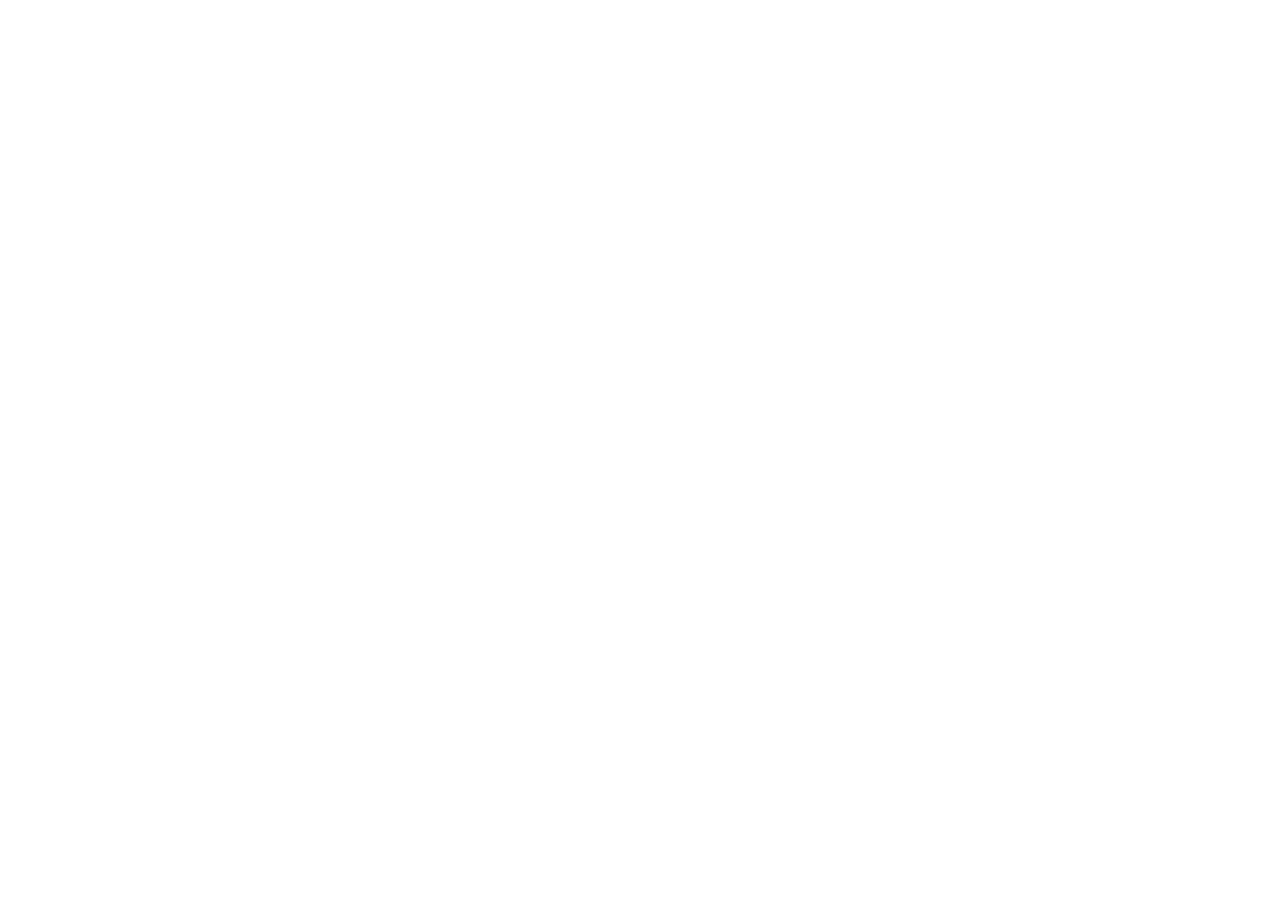
==== index.html @ 33f7c28f "Oops, missed stuff" ====
<!DOCTYPE html>
<html lang="en">
<head>
   <meta charset="UTF-8">
   <meta name="viewport" content="width=device-width, initial-scale=1.0">
   <title>Boll Deluxe</title>

   <link rel="stylesheet" href="reset.css">
   <link rel="stylesheet" href="main.css">
</head>
<body>
   
</body>
</html>
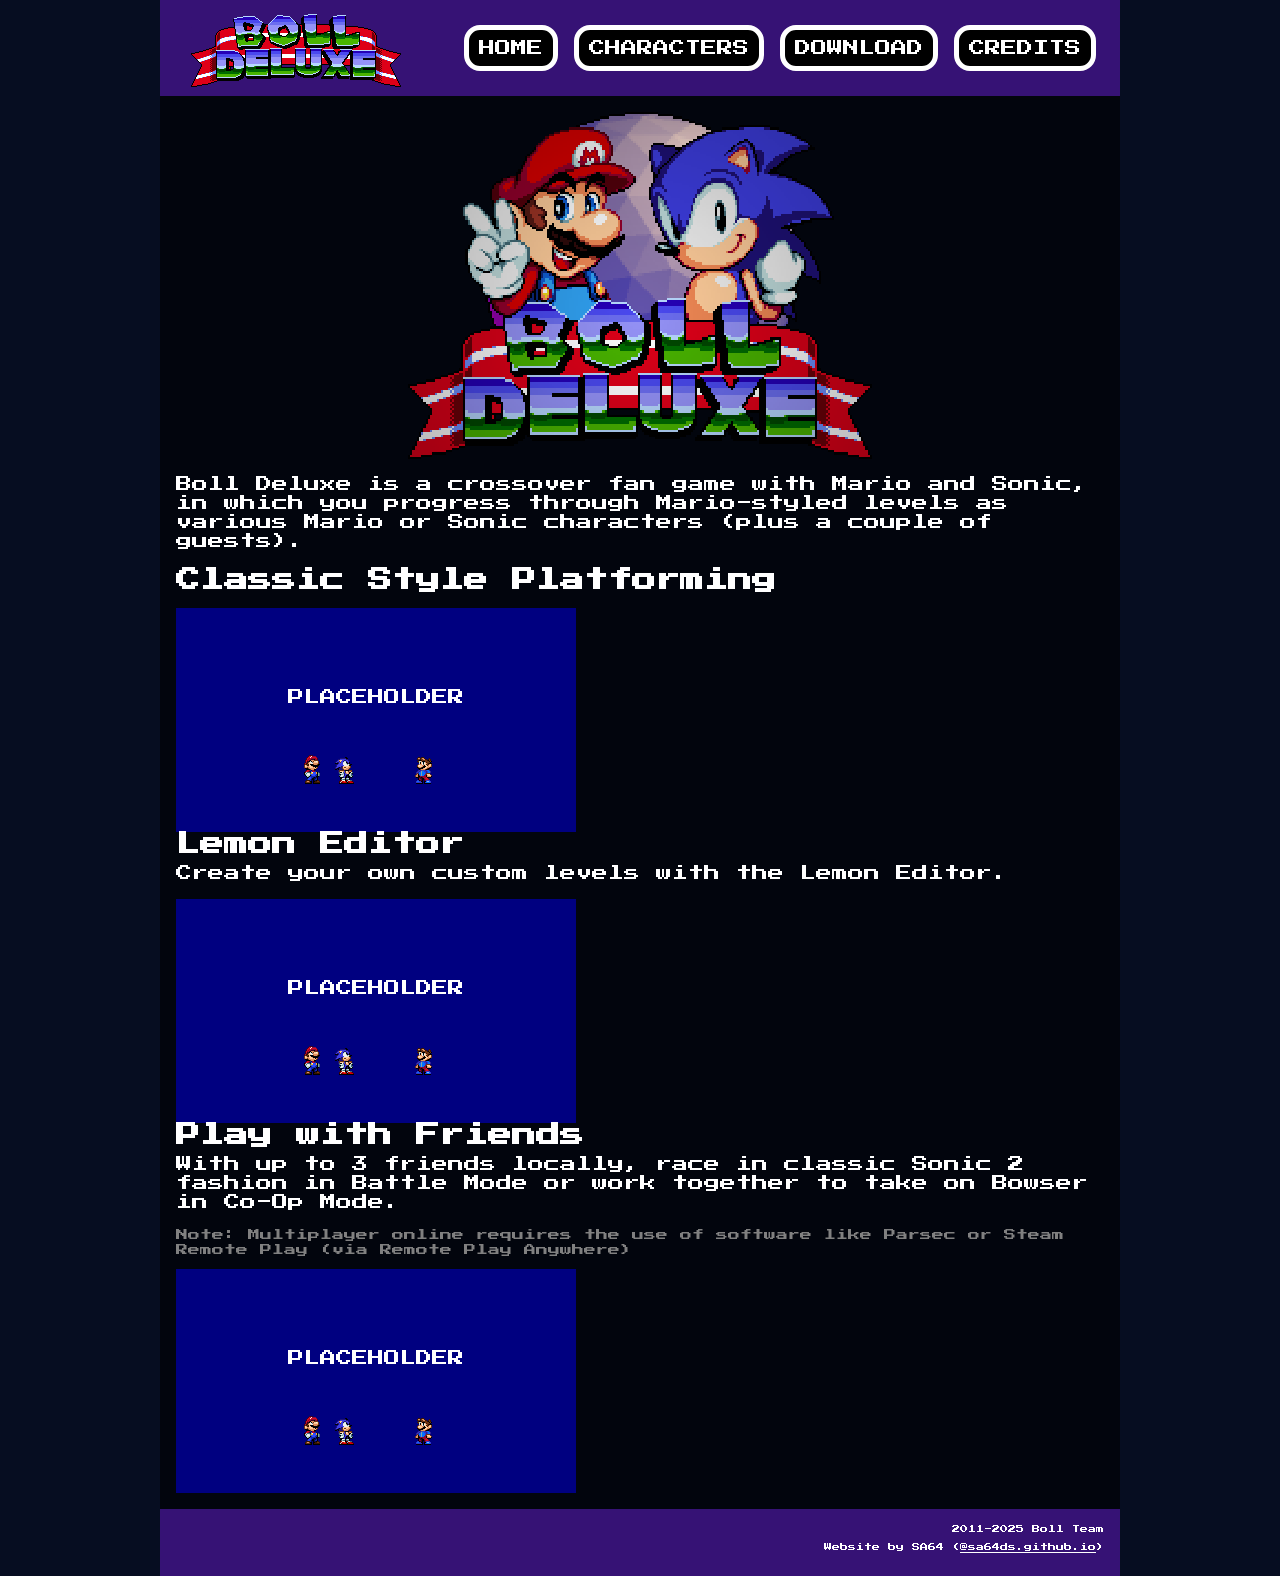
==== commit 58225d81: "Framework Pt. 1" ====
--- a/index.html
+++ b/index.html
@@ -7,8 +7,47 @@
 
    <link rel="stylesheet" href="reset.css">
    <link rel="stylesheet" href="main.css">
+
+   <link rel="icon" href="images/bdxicon.png" type="image/x-icon">
+
+   <link rel="preconnect" href="https://fonts.googleapis.com">
+   <link rel="preconnect" href="https://fonts.gstatic.com" crossorigin>
+   <link href="https://fonts.googleapis.com/css2?family=Press+Start+2P&display=swap" rel="stylesheet">
 </head>
+
 <body>
-   
+   <div class="wrapper">
+      <header>
+         <img src="images/bolldxlogotape.png" href="index.html">
+         <nav>
+            <ul>
+               <li><a href="index.html">Home</a></li>
+               <li><a href="characters.html">Characters</a></li>
+               <li><a href="download.html">Download</a></li>
+               <li><a href="credits.html">Credits</a>
+            </ul>
+         </nav>
+      </header>
+
+      <main>
+         <img class="mainLogo" src="images/bdxlogo.png">
+         <p>Boll Deluxe is a crossover fan game with Mario and Sonic, in which you progress through Mario-styled levels as various Mario or Sonic characters (plus a couple of guests).</p>
+         <h2>Classic Style Platforming</h2>
+         <p></p>
+         <img src="images/screenshots/placeholder.png">
+         <h2>Lemon Editor</h2>
+         <p>Create your own custom levels with the Lemon Editor.</p>
+         <img src="images/screenshots/placeholder.png">
+         <h2>Play with Friends</h2>
+         <p>With up to 3 friends locally, race in classic Sonic 2 fashion in Battle Mode or work together to take on Bowser in Co-Op Mode.</p>
+         <p class="note">Note: Multiplayer online requires the use of software like Parsec or Steam Remote Play (via Remote Play Anywhere)</p>
+         <img src="images/screenshots/placeholder.png">
+      </main>
+      <footer>
+         <p>2011-2025 Boll Team</p>
+         <p>Website by SA64 (<a href="https://bsky.app/profile/sa64ds.github.io">@sa64ds.github.io</a>)</p>
+      </footer>
+   </div>
+
 </body>
 </html>
--- a/main.css
+++ b/main.css
@@ -0,0 +1,280 @@
+body {
+   background-image: url(https://img.itch.zone/aW1nLzEwMTY1NTgxLnBuZw==/original/W%2BugZV.png);
+   background-color: #060d21;
+}
+
+.wrapper {
+   font-family: "Press Start 2P", system-ui;
+   font-weight: 400;
+   font-style: normal;
+   background-color: rgba(0, 0, 0, 0.6);
+   color: white;
+   margin: auto;
+   max-width: 960px;
+}
+
+main {
+   padding: 1rem;
+}
+
+img {
+   image-rendering: pixelated;
+}
+
+header {
+   background-color: #361275;
+   display: flex;
+   justify-content: space-between;
+   align-items: center;
+   padding: .5rem 1rem;
+}
+
+nav ul {
+   list-style-type: none;
+   display: flex;
+   flex-wrap: wrap;
+}
+
+nav a {
+   padding: 1rem 2rem;
+   text-transform: uppercase;
+   display: block;
+   color: white;
+   padding: 10px;
+   margin: 8px;
+   border: 5px white solid;
+   border-radius: 1rem;
+   background-color: black;
+   text-decoration: none;
+}
+
+nav a:hover {
+   background-color: white;
+   color: black;
+}
+
+.mainLogo {
+   width: 50%;
+   display: block;
+   margin: 0 auto;
+   padding-bottom: 1rem;
+}
+
+p {
+   line-height: 1.2;
+}
+
+.note {
+   color: gray;
+   font-size: 75%;
+}
+
+h1 {
+   font-size: 200%;
+   text-align: center;
+   margin-bottom: 1rem;
+}
+
+header h1 {
+   margin: 0;
+}
+
+h2 {
+   font-size: 150%;
+   margin-bottom: .5rem;
+}
+
+.unfinished {
+   color: grey;
+}
+
+footer {
+   background-color: #361275;
+   font-size: 50%;
+   text-align: right;
+   clear: both;
+   padding: 1rem;
+}
+footer a {color: white;}
+
+.character, .secretcharacter {
+   display: grid;
+   grid-template-columns: 1fr 2fr;
+   grid-template-rows: 3fr 1fr;
+   grid-gap: 1rem;
+   margin-bottom: 1rem;
+}
+
+.history {
+   font-size: 75%;
+   grid-column: 2/3;
+   display: flex;
+   justify-content: space-around;
+   text-align: center;
+}
+
+.character ul,.secretcharacter ul {
+   font-size: 75%;
+   grid-column: 2/3;
+   display: flex;
+   justify-content: space-around;
+   text-align: center;
+}
+
+.character li,.secretcharacter li {
+   list-style-type: none;
+}
+
+.character img,.secretcharacter img {
+   width: 65%;
+   background-color: black;
+   padding: 10px;
+   border: 5px white solid;
+   border-radius: 1rem;
+   margin: auto;
+   grid-row: 1/3;
+}
+
+.character p,.secretcharacter p {
+   text-align: center;
+}
+
+.drawer {
+   border: white 4px solid;
+   margin-bottom: 1rem;
+   padding: 4px;
+}
+
+.drawer h3 {
+   font-size: 110%;
+   display: block;
+   padding: 1rem;
+}
+.inner {display: none}
+
+.download {
+   display: grid;
+   grid-template-columns: 1fr 2fr;
+   grid-template-rows: 1fr 0.25fr;
+   margin-bottom: 1rem;
+}
+
+.download img {
+   width: 80%;
+   background-color: black;
+   padding: 10px;
+   border: 5px white solid;
+   border-radius: 1rem;
+   margin: auto;
+   grid-row: 1/4;
+   image-rendering: initial;
+}
+
+.download p {
+   padding: 1rem;
+}
+
+.download a {
+   grid-column: 2;
+   display: block;
+   color: white;
+   background-color: black;
+   border: 5px white solid;
+   margin: 1rem;
+   padding: 1rem;
+   text-align: center;
+   border-radius: 1rem;
+   text-decoration: none;
+}
+
+.download a:hover {
+   background-color: green;
+}
+
+
+@media only screen and (max-width: 899px) {
+   .wrapper {
+      width: 100%;
+   }
+
+   header {
+      flex-direction: column;
+   }
+
+   header h1 {
+      padding-bottom: 1rem;
+   }
+}
+
+@media only screen and (max-width: 480px) {
+   .wrapper {
+      font-size: 125%;
+   }
+   
+   header img {
+      padding: 1rem;
+      width: 100%;
+   }
+
+   nav ul {
+      flex-direction: column;
+      text-align: center;
+   }
+
+   nav a {
+      padding: 1rem;
+      margin: 0;
+   }
+
+   .mainLogo {
+      width: 100%;
+   }
+
+   p {
+      text-align: center;
+   }
+   
+   h2 {
+      text-align: center;
+   }
+   
+   .character {
+      grid-template-columns: 1fr;
+      grid-template-rows: 1fr .5fr 0.5fr;
+   }
+
+   .secretcharacter {
+      grid-template-columns: 1fr;
+      grid-template-rows: 1fr .5fr;
+   }
+
+   .character img,.secretcharacter img {
+      grid-row: 1;
+      grid-column: 1;
+      width: 300px;
+   }
+
+   .character p,.secretcharacter p {
+      grid-row: 2;
+      grid-column: 1;
+      text-align: center;
+   }
+   
+   .character ul,.secretcharacter ul {
+      grid-row: 3;
+      grid-column: 1;
+      flex-direction: column;
+   }
+
+   .download {
+      grid-template-columns: 1fr;
+   }
+
+   .download p {
+      grid-column: 1;
+   }
+
+   .download a {
+      grid-column: 1;
+   }
+}
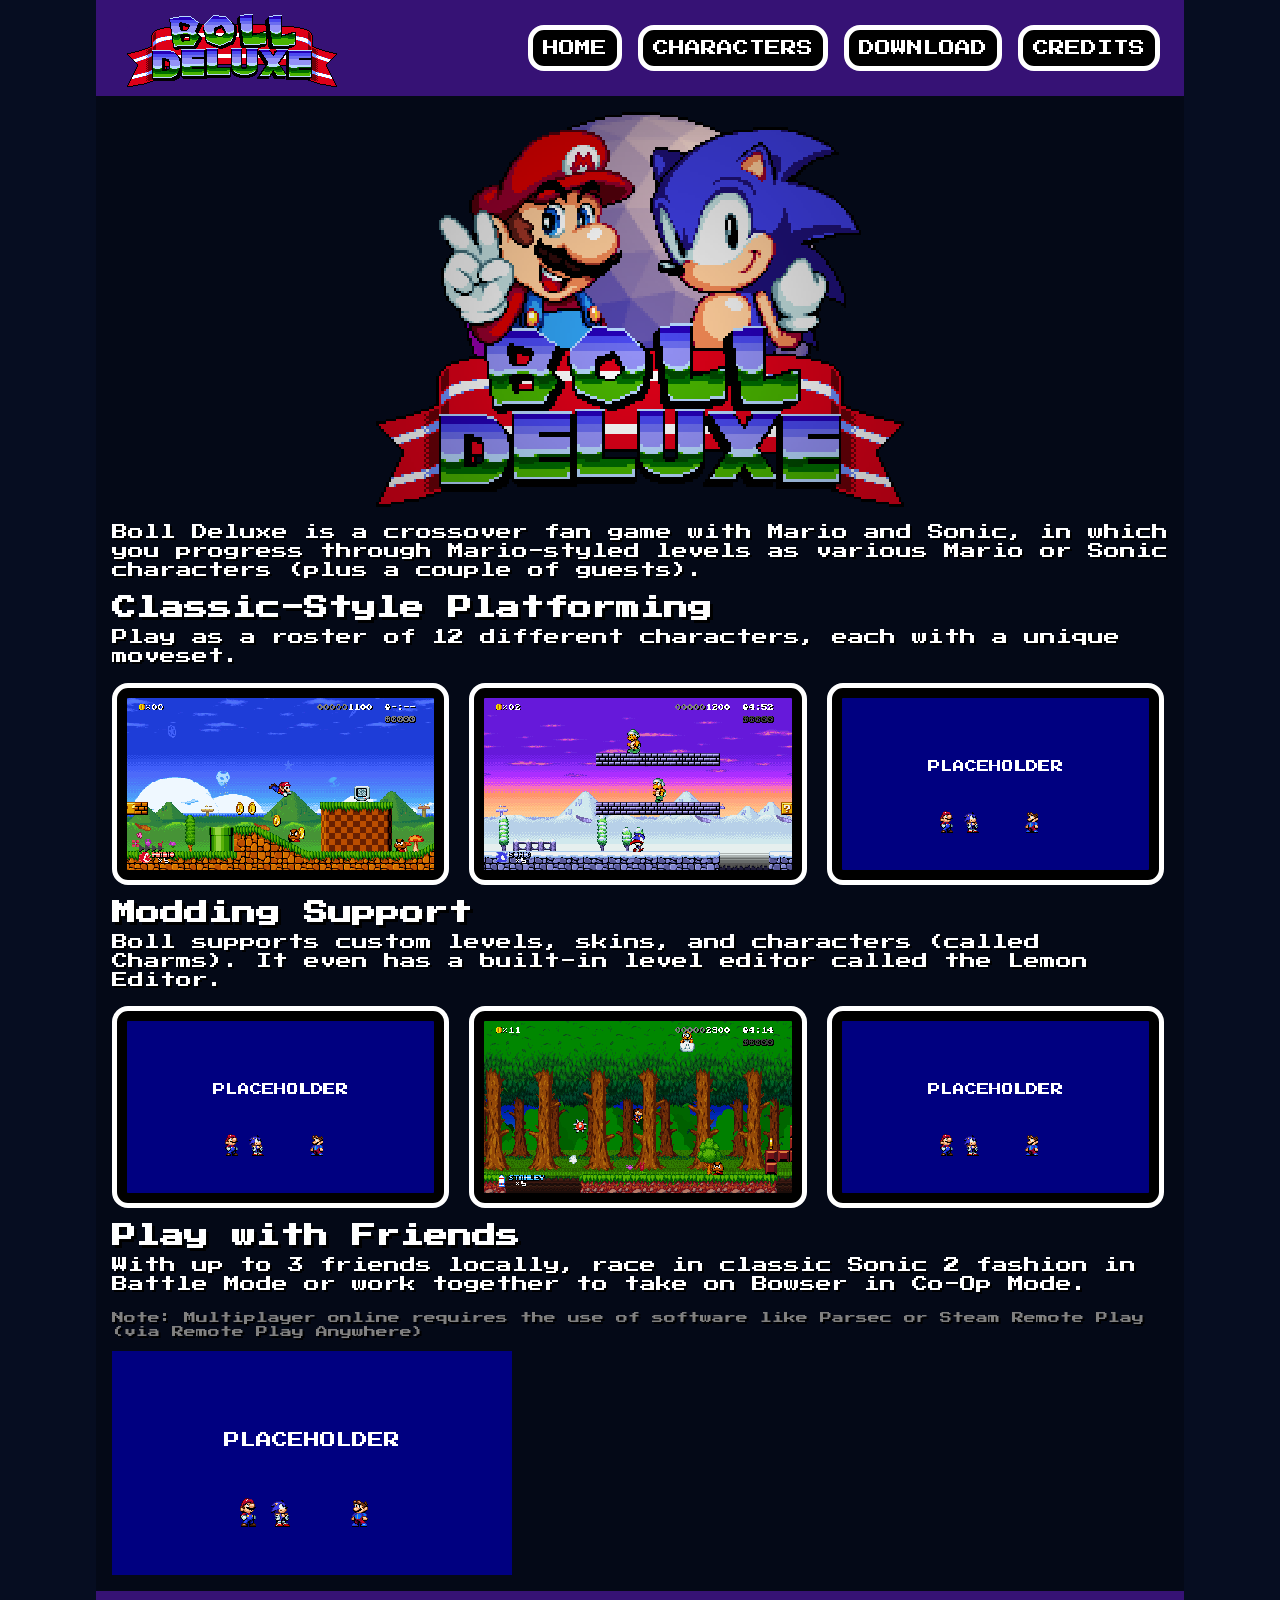
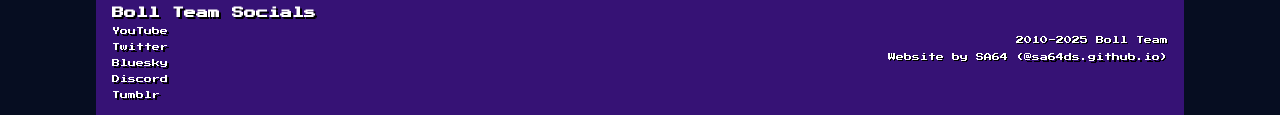
==== commit 1af6b425: "Framework Pt.2" ====
--- a/index.html
+++ b/index.html
@@ -21,9 +21,9 @@
          <img src="images/bolldxlogotape.png" href="index.html">
          <nav>
             <ul>
-               <li><a href="index.html">Home</a></li>
-               <li><a href="characters.html">Characters</a></li>
-               <li><a href="download.html">Download</a></li>
+               <li><a href="index.html">Home</a>
+               <li><a href="characters.html">Characters</a>
+               <li><a href="download.html">Download</a>
                <li><a href="credits.html">Credits</a>
             </ul>
          </nav>
@@ -32,20 +32,40 @@
       <main>
          <img class="mainLogo" src="images/bdxlogo.png">
          <p>Boll Deluxe is a crossover fan game with Mario and Sonic, in which you progress through Mario-styled levels as various Mario or Sonic characters (plus a couple of guests).</p>
-         <h2>Classic Style Platforming</h2>
-         <p></p>
+         <h2>Classic-Style Platforming</h2>
+         <p>Play as a roster of 12 different characters, each with a unique moveset.</p>
+         <div class="threescreenshots">
+            <img src="images/screenshots/platforming1.png">
+            <img src="images/screenshots/platforming2.png">
+            <img src="images/screenshots/placeholder.png">
+         </div>
+         <h2>Modding Support</h2>
+         <p>Boll supports custom levels, skins, and characters (called Charms). It even has a built-in level editor called the Lemon Editor.</p>
+         <div class="threescreenshots">
          <img src="images/screenshots/placeholder.png">
-         <h2>Lemon Editor</h2>
-         <p>Create your own custom levels with the Lemon Editor.</p>
+         <img src="images/screenshots/modding2.png">
          <img src="images/screenshots/placeholder.png">
+         </div>
          <h2>Play with Friends</h2>
          <p>With up to 3 friends locally, race in classic Sonic 2 fashion in Battle Mode or work together to take on Bowser in Co-Op Mode.</p>
          <p class="note">Note: Multiplayer online requires the use of software like Parsec or Steam Remote Play (via Remote Play Anywhere)</p>
-         <img src="images/screenshots/placeholder.png">
+         <img src="images/screenshots/placeholder.png" class="onescreenshot">
       </main>
       <footer>
-         <p>2011-2025 Boll Team</p>
-         <p>Website by SA64 (<a href="https://bsky.app/profile/sa64ds.github.io">@sa64ds.github.io</a>)</p>
+         <div class="footerLeft">
+            <h2>Boll Team Socials</h2>
+            <ul>
+               <li><a href="https://www.youtube.com/@bolldeluxe">YouTube</a>
+               <li><a href="https://twitter.com/boll_deluxe">Twitter</a>
+               <li><a href="https://bsky.app/profile/bolldeluxe.bsky.social">Bluesky</a>
+               <li><a href="https://discord.gg/DfZYkFTa6T">Discord</a>
+               <li><a href="https://www.tumblr.com/bolldeluxe">Tumblr</a>
+            </ul>
+         </div>
+         <div class="footerRight">
+            <p>2010-2025 Boll Team</p>
+            <p>Website by SA64 (<a href="https://bsky.app/profile/sa64ds.github.io">@sa64ds.github.io</a>)</p>
+         </div>
       </footer>
    </div>
 
--- a/main.css
+++ b/main.css
@@ -7,10 +7,10 @@
    font-family: "Press Start 2P", system-ui;
    font-weight: 400;
    font-style: normal;
-   background-color: rgba(0, 0, 0, 0.6);
+   background-color: rgba(0, 0, 0, 0.3);
    color: white;
    margin: auto;
-   max-width: 960px;
+   max-width: 85%;
 }
 
 main {
@@ -19,6 +19,21 @@
 
 img {
    image-rendering: pixelated;
+}
+
+.threescreenshots {
+   display: grid;
+   grid-template-columns: 1fr 1fr 1fr;
+   max-width: 100%;
+   margin-bottom: 1rem;
+   grid-gap: 1rem;
+}
+.threescreenshots img {
+   max-width: 90%;
+   background-color: black;
+   padding: 10px;
+   border: 5px white solid;
+   border-radius: 1rem;
 }
 
 header {
@@ -47,10 +62,8 @@
    background-color: black;
    text-decoration: none;
 }
-
 nav a:hover {
-   background-color: white;
-   color: black;
+   background-color: green;
 }
 
 .mainLogo {
@@ -62,6 +75,7 @@
 
 p {
    line-height: 1.2;
+   text-shadow: 2px 2px black;
 }
 
 .note {
@@ -73,6 +87,7 @@
    font-size: 200%;
    text-align: center;
    margin-bottom: 1rem;
+   text-shadow: 4px 4px black;
 }
 
 header h1 {
@@ -82,6 +97,11 @@
 h2 {
    font-size: 150%;
    margin-bottom: .5rem;
+   text-shadow: 3px 3px black;
+}
+
+a {
+   text-shadow: 2px 2px black;
 }
 
 .unfinished {
@@ -91,11 +111,44 @@
 footer {
    background-color: #361275;
    font-size: 50%;
+   clear: both;
+   padding: 1rem;
+   display: grid;
+   grid-template-columns: 1fr 1fr;
+}
+
+.footerLeft {
+   grid-column: 1;
+   margin: auto 0;
+}
+
+.footerLeft h2 {text-shadow: 2px 2px black;}
+
+.footerLeft li {
+   list-style-type: none;
+   padding-bottom: 1em;
+   text-shadow: 1px 1px black;
+}
+
+.footerLeft li:last-of-type {
+   padding-bottom: 0;
+}
+
+.footerRight {
    text-align: right;
-   clear: both;
-   padding: 1rem;
-}
-footer a {color: white;}
+   margin: auto 0;
+   grid-column: 2;
+}
+
+.footerRight p {
+   text-shadow: 1px 1px black;
+}
+
+footer a {
+   color: white;
+   text-decoration: none;
+}
+footer a:hover {color: green;}
 
 .character, .secretcharacter {
    display: grid;
@@ -108,17 +161,15 @@
 .history {
    font-size: 75%;
    grid-column: 2/3;
-   display: flex;
-   justify-content: space-around;
    text-align: center;
 }
 
 .character ul,.secretcharacter ul {
    font-size: 75%;
    grid-column: 2/3;
-   display: flex;
-   justify-content: space-around;
-   text-align: center;
+   text-align: center;
+   display: grid;
+   grid-template-columns: 1fr 1fr 1fr;
 }
 
 .character li,.secretcharacter li {
@@ -237,6 +288,10 @@
    h2 {
       text-align: center;
    }
+
+   .threescreenshots {
+      grid-template-columns: 1fr;
+   }
    
    .character {
       grid-template-columns: 1fr;
@@ -263,7 +318,7 @@
    .character ul,.secretcharacter ul {
       grid-row: 3;
       grid-column: 1;
-      flex-direction: column;
+      grid-template-columns: 1fr;
    }
 
    .download {
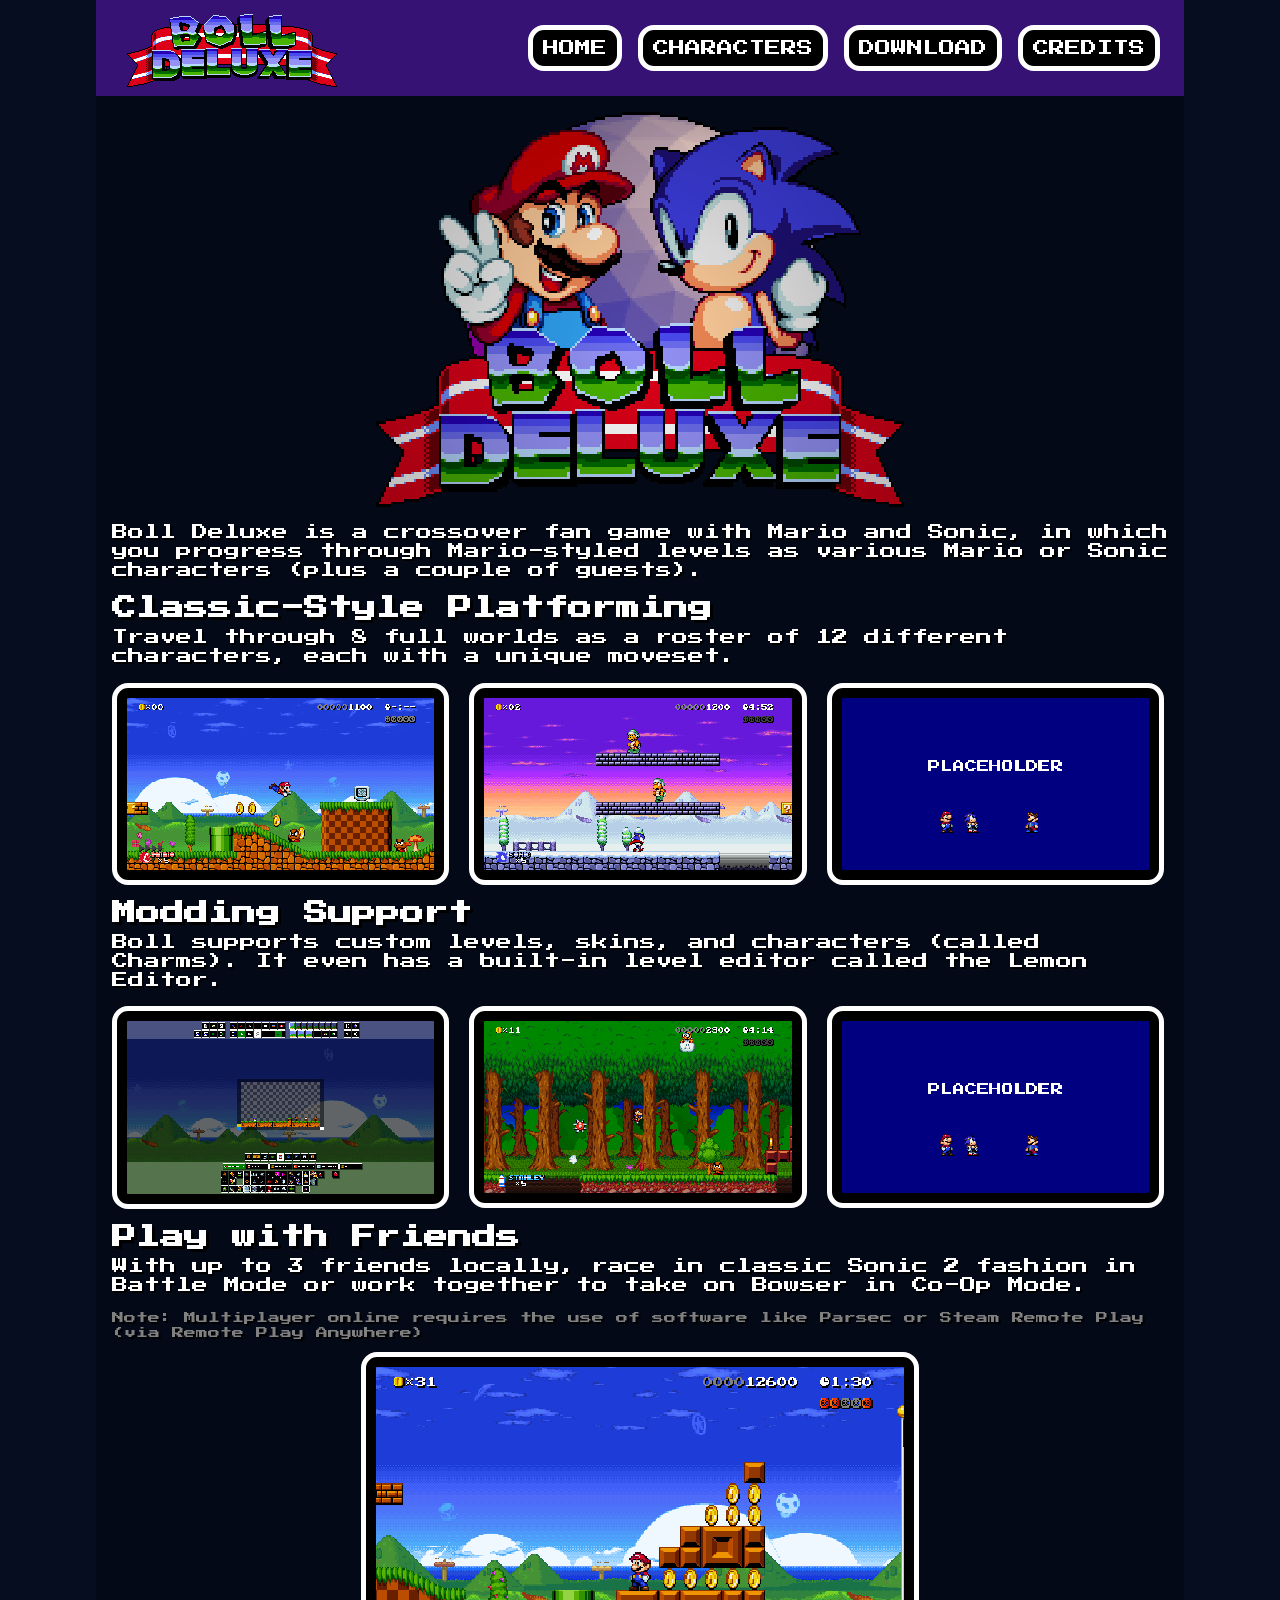
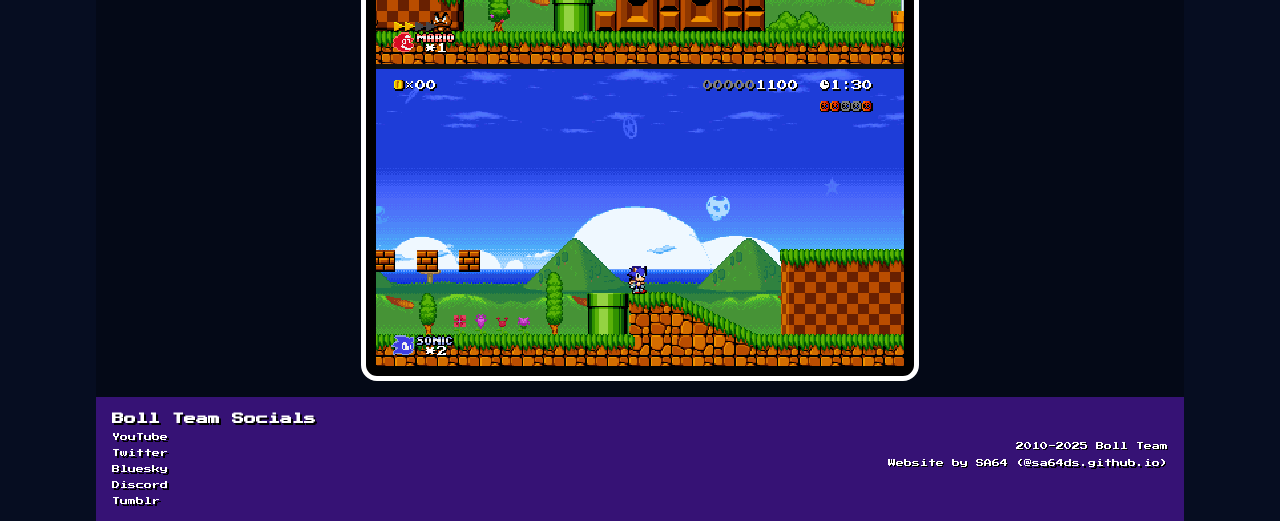
==== commit 80b068d6: "Framework Final" ====
--- a/index.html
+++ b/index.html
@@ -33,23 +33,23 @@
          <img class="mainLogo" src="images/bdxlogo.png">
          <p>Boll Deluxe is a crossover fan game with Mario and Sonic, in which you progress through Mario-styled levels as various Mario or Sonic characters (plus a couple of guests).</p>
          <h2>Classic-Style Platforming</h2>
-         <p>Play as a roster of 12 different characters, each with a unique moveset.</p>
+         <p>Travel through 8 full worlds as a roster of 12 different characters, each with a unique moveset.</p>
          <div class="threescreenshots">
             <img src="images/screenshots/platforming1.png">
             <img src="images/screenshots/platforming2.png">
-            <img src="images/screenshots/placeholder.png">
+            <img src="images/screenshots/platforming3.png">
          </div>
          <h2>Modding Support</h2>
          <p>Boll supports custom levels, skins, and characters (called Charms). It even has a built-in level editor called the Lemon Editor.</p>
          <div class="threescreenshots">
-         <img src="images/screenshots/placeholder.png">
+         <img src="images/screenshots/modding1.png">
          <img src="images/screenshots/modding2.png">
-         <img src="images/screenshots/placeholder.png">
+         <img src="images/screenshots/modding3.png">
          </div>
          <h2>Play with Friends</h2>
          <p>With up to 3 friends locally, race in classic Sonic 2 fashion in Battle Mode or work together to take on Bowser in Co-Op Mode.</p>
          <p class="note">Note: Multiplayer online requires the use of software like Parsec or Steam Remote Play (via Remote Play Anywhere)</p>
-         <img src="images/screenshots/placeholder.png" class="onescreenshot">
+         <img src="images/screenshots/multiplayer.png" class="onescreenshot">
       </main>
       <footer>
          <div class="footerLeft">
--- a/main.css
+++ b/main.css
@@ -1,6 +1,7 @@
 body {
    background-image: url(https://img.itch.zone/aW1nLzEwMTY1NTgxLnBuZw==/original/W%2BugZV.png);
    background-color: #060d21;
+   background-position-x: center;
 }
 
 .wrapper {
@@ -10,7 +11,7 @@
    background-color: rgba(0, 0, 0, 0.3);
    color: white;
    margin: auto;
-   max-width: 85%;
+   width: 85%;
 }
 
 main {
@@ -19,6 +20,16 @@
 
 img {
    image-rendering: pixelated;
+}
+
+.onescreenshot {
+   max-width: 50%;
+   background-color: black;
+   padding: 10px;
+   border: 5px white solid;
+   border-radius: 1rem;
+   display: block;
+   margin: auto;
 }
 
 .threescreenshots {
@@ -168,12 +179,14 @@
    font-size: 75%;
    grid-column: 2/3;
    text-align: center;
-   display: grid;
-   grid-template-columns: 1fr 1fr 1fr;
+   display: flex;
+   flex-direction: row;
+   justify-content: space-around;
 }
 
 .character li,.secretcharacter li {
    list-style-type: none;
+   padding: 1rem;
 }
 
 .character img,.secretcharacter img {
@@ -195,7 +208,6 @@
    margin-bottom: 1rem;
    padding: 4px;
 }
-
 .drawer h3 {
    font-size: 110%;
    display: block;
@@ -255,6 +267,33 @@
    header h1 {
       padding-bottom: 1rem;
    }
+
+   .character {
+      grid-template-columns: 1fr;
+      grid-template-rows: 1fr 0.25fr 0.25fr;
+   }
+
+   .secretcharacter {
+      grid-template-columns: 1fr;
+      grid-template-rows: 1fr .5fr;
+   }
+
+   .character img,.secretcharacter img {
+      grid-row: 1;
+      grid-column: 1;
+      width: 200px;
+   }
+
+   .character p,.secretcharacter p {
+      grid-row: 2;
+      grid-column: 1;
+      text-align: center;
+   }
+   
+   .character ul,.secretcharacter ul {
+      grid-row: 3;
+      grid-column: 1;
+   }
 }
 
 @media only screen and (max-width: 480px) {
@@ -304,8 +343,6 @@
    }
 
    .character img,.secretcharacter img {
-      grid-row: 1;
-      grid-column: 1;
       width: 300px;
    }
 
@@ -318,7 +355,7 @@
    .character ul,.secretcharacter ul {
       grid-row: 3;
       grid-column: 1;
-      grid-template-columns: 1fr;
+      flex-direction: column;
    }
 
    .download {
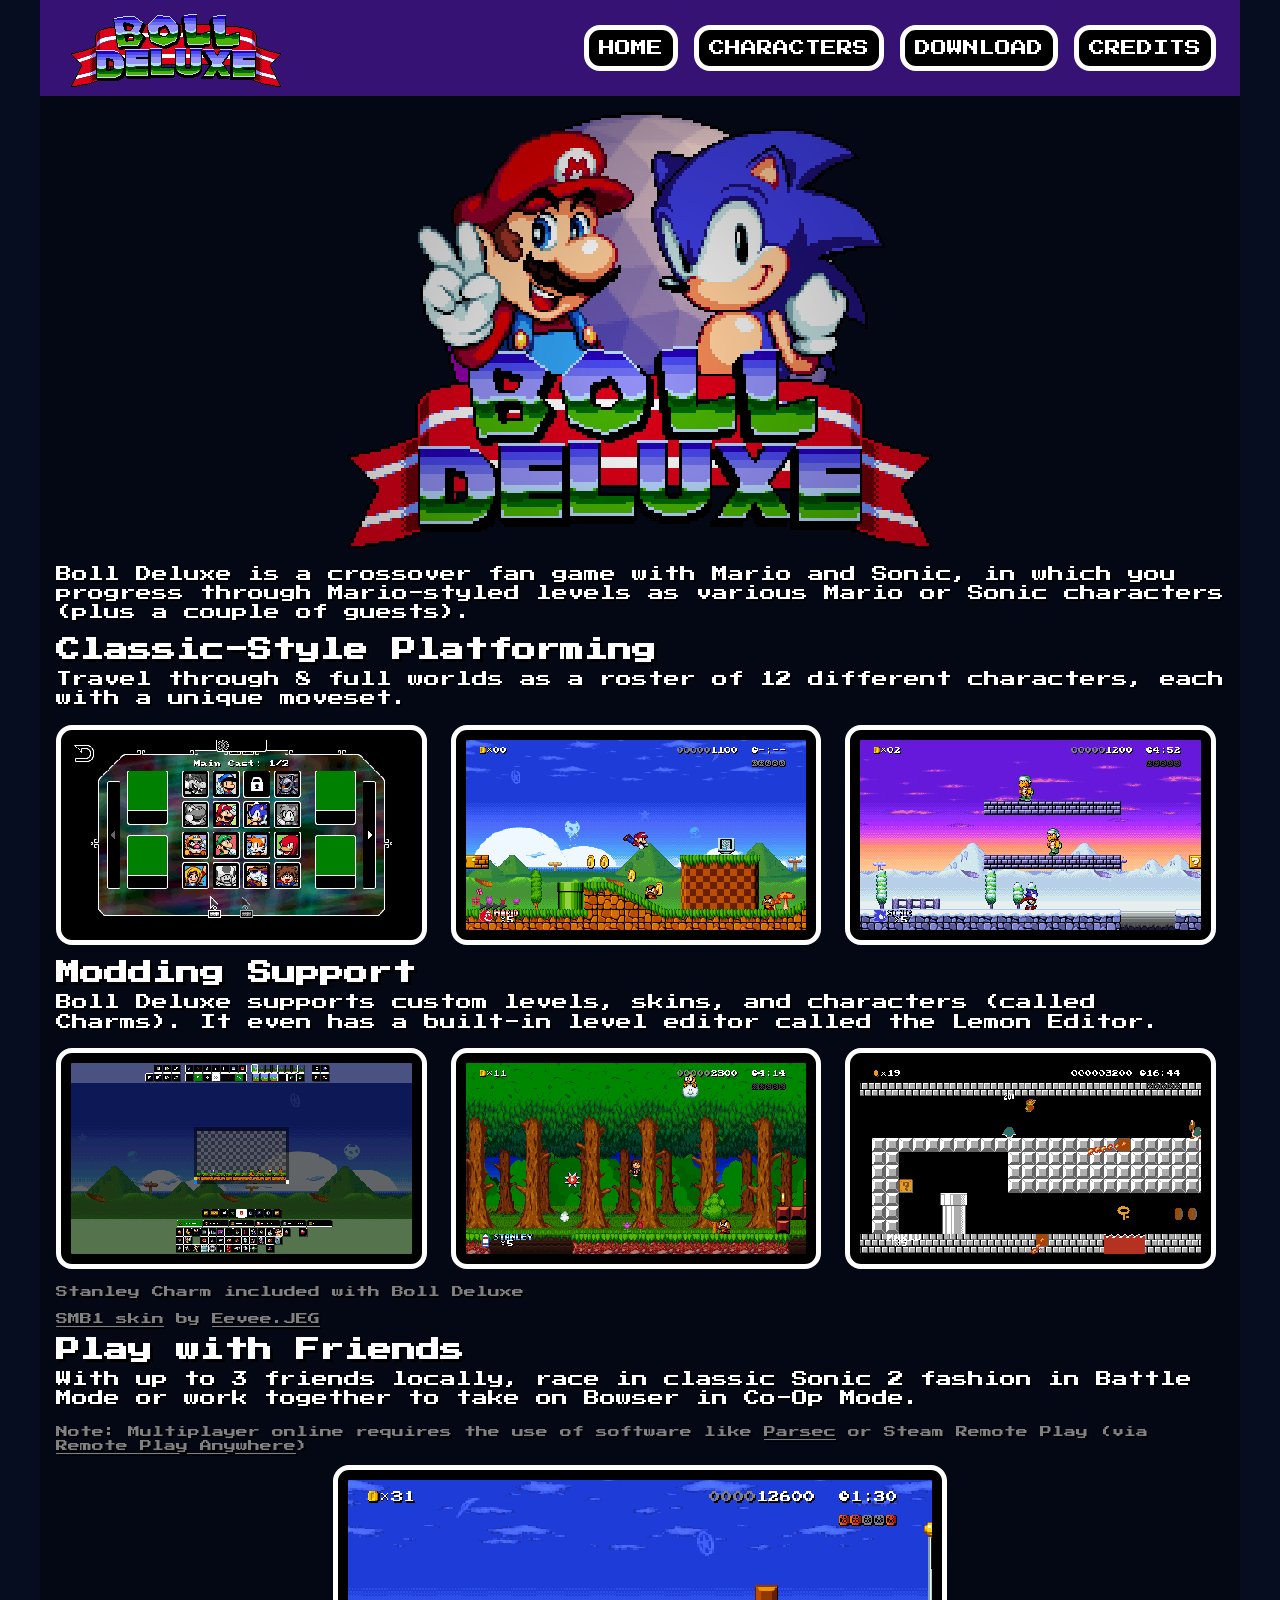
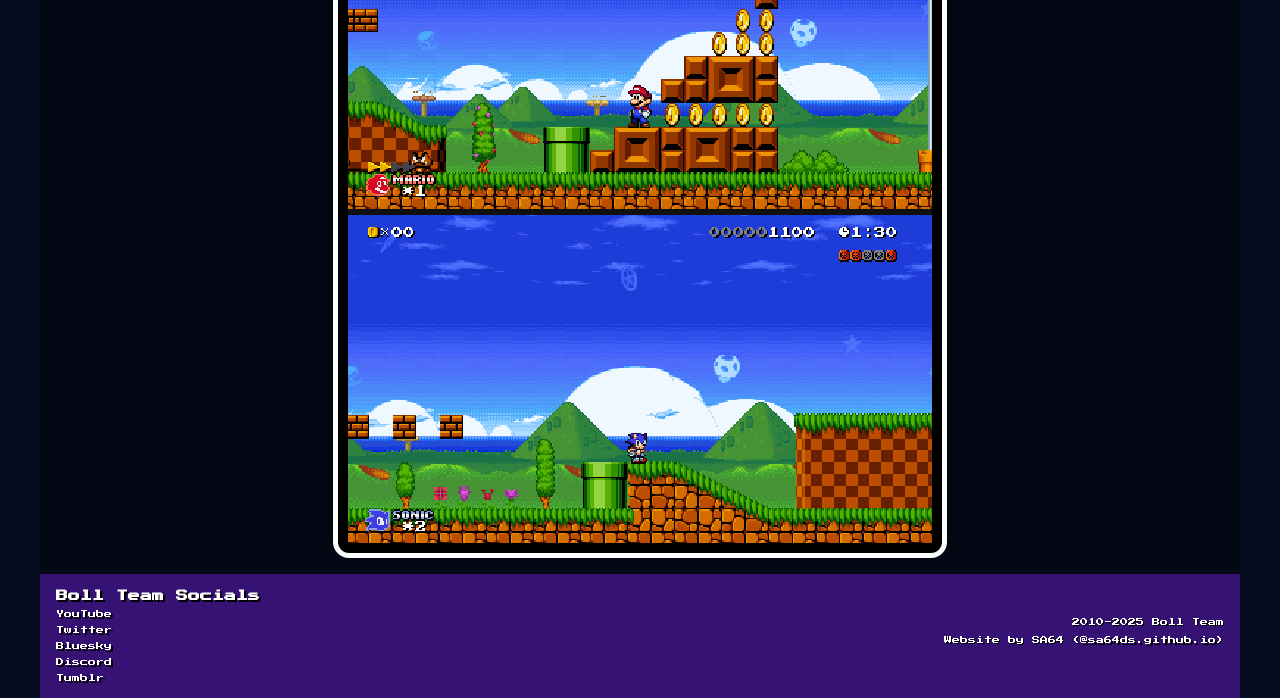
==== commit 4bfbb7aa: "Rough Draft" ====
--- a/index.html
+++ b/index.html
@@ -40,15 +40,17 @@
             <img src="images/screenshots/platforming3.png">
          </div>
          <h2>Modding Support</h2>
-         <p>Boll supports custom levels, skins, and characters (called Charms). It even has a built-in level editor called the Lemon Editor.</p>
+         <p>Boll Deluxe supports custom levels, skins, and characters (called Charms). It even has a built-in level editor called the Lemon Editor.</p>
          <div class="threescreenshots">
          <img src="images/screenshots/modding1.png">
          <img src="images/screenshots/modding2.png">
          <img src="images/screenshots/modding3.png">
          </div>
+         <p class="note">Stanley Charm included with Boll Deluxe</p>
+         <p class="note"><a href="https://gamebanana.com/mods/494232">SMB1 skin</a> by <a href="https://gamebanana.com/members/3177652">Eevee.JEG</a>
          <h2>Play with Friends</h2>
          <p>With up to 3 friends locally, race in classic Sonic 2 fashion in Battle Mode or work together to take on Bowser in Co-Op Mode.</p>
-         <p class="note">Note: Multiplayer online requires the use of software like Parsec or Steam Remote Play (via Remote Play Anywhere)</p>
+         <p class="note">Note: Multiplayer online requires the use of software like <a href="https://parsec.app/">Parsec</a> or Steam Remote Play (via <a href="https://github.com/m4dEngi/RemotePlayWhatever">Remote Play Anywhere</a>)</p>
          <img src="images/screenshots/multiplayer.png" class="onescreenshot">
       </main>
       <footer>
--- a/main.css
+++ b/main.css
@@ -8,10 +8,10 @@
    font-family: "Press Start 2P", system-ui;
    font-weight: 400;
    font-style: normal;
-   background-color: rgba(0, 0, 0, 0.3);
+   background-color: rgba(0, 0, 0, 0.4);
    color: white;
    margin: auto;
-   width: 85%;
+   max-width: 1200px; /* limiting the width prevents everything from getting too big on large monitors */
 }
 
 main {
@@ -20,6 +20,8 @@
 
 img {
    image-rendering: pixelated;
+   max-width: 100%;
+   height: auto;
 }
 
 .onescreenshot {
@@ -94,6 +96,14 @@
    font-size: 75%;
 }
 
+.note a {
+   color: gray;
+}
+
+.note a:hover {
+   color: darkgreen;
+}
+
 h1 {
    font-size: 200%;
    text-align: center;
@@ -161,53 +171,68 @@
 }
 footer a:hover {color: green;}
 
-.character, .secretcharacter {
+.character, 
+.secretcharacter {
    display: grid;
-   grid-template-columns: 1fr 2fr;
-   grid-template-rows: 3fr 1fr;
-   grid-gap: 1rem;
-   margin-bottom: 1rem;
-}
-
-.history {
-   font-size: 75%;
+   align-items: center;
+   grid-template-columns: 1fr 3fr;
+   gap: 3rem;
+   margin-bottom: 3rem;
+}
+
+/* Character bios */
+.character-info {
    grid-column: 2/3;
-   text-align: center;
-}
-
-.character ul,.secretcharacter ul {
-   font-size: 75%;
-   grid-column: 2/3;
+}
+
+/* Character's name */
+.character-info h2 {
+  font-size: 200%;
+  margin-bottom: 1rem;
+}
+
+.character ul,
+.secretcharacter ul {
+   font-size: 65%;
    text-align: center;
    display: flex;
    flex-direction: row;
    justify-content: space-around;
 }
 
-.character li,.secretcharacter li {
+.character li,
+.secretcharacter li {
    list-style-type: none;
    padding: 1rem;
 }
 
-.character img,.secretcharacter img {
-   width: 65%;
+.character img,
+.secretcharacter img {
+   width: 100%;
    background-color: black;
    padding: 10px;
    border: 5px white solid;
    border-radius: 1rem;
    margin: auto;
-   grid-row: 1/3;
-}
-
-.character p,.secretcharacter p {
-   text-align: center;
+}
+
+.character p,
+.secretcharacter p {
+   line-height: 1.5;
 }
 
 .drawer {
    border: white 4px solid;
-   margin-bottom: 1rem;
+   margin-bottom: 3rem;
    padding: 4px;
-}
+   cursor: pointer;
+}
+
+.drawer:hover {
+  background-color: rgba(101, 100, 100, 0.35);
+  /* color: black; */
+}
+
 .drawer h3 {
    font-size: 110%;
    display: block;
@@ -237,8 +262,7 @@
    padding: 1rem;
 }
 
-.download a {
-   grid-column: 2;
+.dlbutton {
    display: block;
    color: white;
    background-color: black;
@@ -250,8 +274,16 @@
    text-decoration: none;
 }
 
-.download a:hover {
+.dlbutton:hover {
    background-color: green;
+}
+
+.dldescription a {
+   color: gray;
+}
+
+.dldescription a:hover {
+   color: darkgreen;
 }
 
 
@@ -270,18 +302,23 @@
 
    .character {
       grid-template-columns: 1fr;
-      grid-template-rows: 1fr 0.25fr 0.25fr;
+      grid-template-rows: 0.5fr 1fr;
    }
 
    .secretcharacter {
       grid-template-columns: 1fr;
-      grid-template-rows: 1fr .5fr;
+      grid-template-rows: 1fr 0.25fr;
    }
 
    .character img,.secretcharacter img {
       grid-row: 1;
       grid-column: 1;
-      width: 200px;
+      width: 300px;
+      margin: auto;
+   }
+
+   .character h2 {
+      text-align: center;
    }
 
    .character p,.secretcharacter p {
@@ -293,6 +330,30 @@
    .character ul,.secretcharacter ul {
       grid-row: 3;
       grid-column: 1;
+   }
+
+   .download {
+      grid-template-columns: 1fr;
+      grid-template-rows: 1fr 0.5fr 0.25fr;
+   }
+
+   .download img {
+      grid-row: 1/2;
+      max-width: 50%;
+   }
+
+   .download div {
+      grid-row: 2/3;
+   }
+
+   .download p {
+      text-align: center;
+      margin: auto;
+   }
+
+   .download a {
+      grid-row: 3/4;
+      grid-column: 1/2;
    }
 }
 
@@ -322,6 +383,7 @@
 
    p {
       text-align: center;
+      line-height: 1.4;
    }
    
    h2 {
@@ -331,10 +393,14 @@
    .threescreenshots {
       grid-template-columns: 1fr;
    }
+
+   .onescreenshot {
+      max-width: 90%;
+   }
    
    .character {
       grid-template-columns: 1fr;
-      grid-template-rows: 1fr .5fr 0.5fr;
+      grid-template-rows: 0.5fr 1fr;
    }
 
    .secretcharacter {
@@ -346,7 +412,7 @@
       width: 300px;
    }
 
-   .character p,.secretcharacter p {
+   .character-info {
       grid-row: 2;
       grid-column: 1;
       text-align: center;
@@ -358,6 +424,10 @@
       flex-direction: column;
    }
 
+   .drawer h3 {
+      text-align: center;
+   }
+
    .download {
       grid-template-columns: 1fr;
    }
@@ -369,4 +439,21 @@
    .download a {
       grid-column: 1;
    }
+
+   .download img {
+      max-width: 150%;
+   }
+
+   footer {
+      grid-template-columns: 1fr;
+   }
+
+   .footerLeft {
+      display: none;
+   }
+
+   .footerRight {
+      grid-column: 1;
+   }
+
 }
